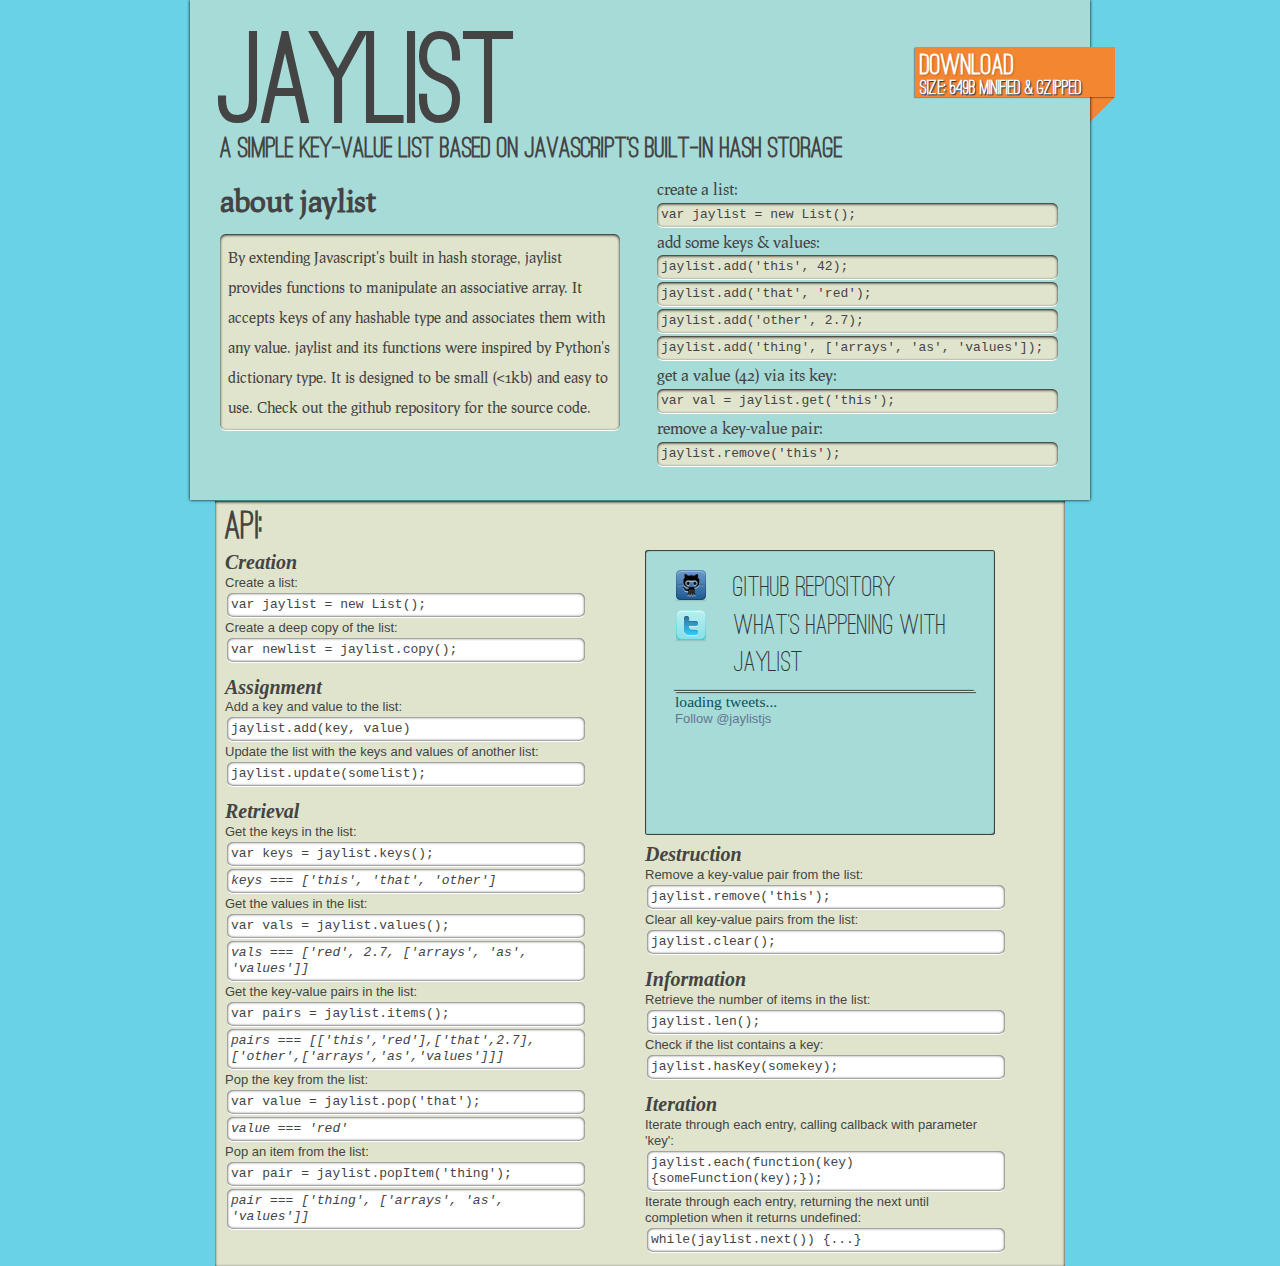
==== index.html @ a801122f "added next() usage" ====
<!doctype html>
<head>
	<meta charset="UTF-8">
	<meta http-equiv="X-UA-Compatible" content="IE=edge,chrome=1">
	
	<title>jaylist -- a small &amp; simple javascript list</title>
	<meta name="description" content="jaylist is a small --less than 1kb-- wrapper for javascript's built-in hash storage. It provides most of the functionality of Python's dictionary.">
	<meta name="author" content="Ben Brooks Scholz">
	
	<meta name="viewport" content="width=device-width, initial-scale=1.0">
	
	<link rel="shortcut icon" href="/favicon.ico">
	<link rel="stylesheet" href="css/style.css">
    <script src="src/lib/jquery.js" type="text/javascript"></script>
    <script src="src/lib/jquery.tweet.js" type="text/javascript"></script>
    <script type='text/javascript'>
    $(document).ready(function(){
        $(".tweet").tweet({
            username: "jaylistjs",
            join_text: "auto",
            avatar_size: 32,
            count: 1,
            auto_join_text_default: "--", 
            auto_join_text_ed: "--",
            auto_join_text_ing: "--",
            auto_join_text_reply: "--",
            auto_join_text_url: "--",
            loading_text: "loading tweets..."
        });
    });
    </script>
        <script type="text/javascript">

  var _gaq = _gaq || [];
  _gaq.push(['_setAccount', 'UA-22784247-2']);
  _gaq.push(['_trackPageview']);

  (function() {
    var ga = document.createElement('script'); ga.type = 'text/javascript'; ga.async = true;
    ga.src = ('https:' == document.location.protocol ? 'https://ssl' : 'http://www') + '.google-analytics.com/ga.js';
    var s = document.getElementsByTagName('script')[0]; s.parentNode.insertBefore(ga, s);
  })();

    </script>
    <script type="text/javascript" src="http://apis.google.com/js/plusone.js"></script>
</head>
<body>
	<div id="container">
		<header>
		    <h1>JAYLIST</h1>
		    <h2>A SIMPLE KEY-VALUE LIST BASED ON JAVASCRIPT's BUILT-IN HASH STORAGE</h2>
		    <a href="http://github.com/benbscholz/jaylist/archives/master/"><div class="rectangle"><h2>DOWNLOAD</h2><h3>SIZE: 549B MINIFIED &amp; GZIPPED</h3></div></a>
            <div class="triangle-r"></div>
		</header>

		<div id="main" role="main">
            <div id="about">
                <h3>about jaylist</h3>
                <section>
                    <p>By extending Javascript's built in hash storage, jaylist provides functions to manipulate an associative array. It accepts keys of any hashable type and associates them with any value. jaylist and its functions were inspired by Python's dictionary type. It is designed to be small (<1kb) and easy to use. Check out the github repository for the source code.</p>
                </section>
            </div>
            <div id="getstarted">
                <section>
                    <p>create a list:</p>
                    <code>var jaylist = new List();</code>
                    <p>add some keys & values:</p>
                    <code>jaylist.add('this', 42);</code>
                    <code>jaylist.add('that', 'red');</code>
                    <code>jaylist.add('other', 2.7);</code>
                    <code>jaylist.add('thing', ['arrays', 'as', 'values']);</code>
                    <p>get a value (42) via its key:</p>
                    <code>var val = jaylist.get('this');</code>
                    <p>remove a key-value pair:</p>
                    <code>jaylist.remove('this');</code>
                </section>
            </div>
		</div>
		<div id="api">
            <header>
                <h2>api:</h2>
            </header>
            <section id="social">
                <div id="repo">            
                    <a href="http://github.com/benbscholz/jaylist">
                        <img width="32" height="32" src="img/github.png"/>
                        <span>github repository</span>
                    </a>
                </div>
                <div id="twitter">            
                    <a href="http://twitter.com/jaylistjs">
                        <img width="32" height="32" src="img/twitter.png"/>
                        <span id="twittertt">what's happening with jaylist</span>
                    </a>
                    <div class="tweet"></div>
                    <script src="http://platform.twitter.com/widgets.js" type="text/javascript"></script>
                    <a href="http://twitter.com/jaylistjs" class="twitter-follow-button" data-button="grey" data-text-color="#FFFFFF" data-link-color="#00AEFF" data-show-count="false">Follow @jaylistjs</a>
                </div>
            </section>
            <section id="creation">
                <h3>Creation</h3>
                <p>Create a list:</p>
                <code>var jaylist = new List();</code>
                <p>Create a deep copy of the list:</p> 
                <code>var newlist = jaylist.copy();</code>
            </section>
            <section id="assignment">
                <h3>Assignment</h3>
                <p>Add a key and value to the list:</p>
                <code>jaylist.add(key, value)</code>
                <p>Update the list with the keys and values of another list:</p> 
                <code>jaylist.update(somelist);</code> 
            </section>
            <section id="retrieval">
                <h3>Retrieval</h3>
                <p>Get the keys in the list:</p> 
                <code>var keys = jaylist.keys();</code> 
                <code class="return">keys === ['this', 'that', 'other']</code> 
                <p>Get the values in the list:</p> 
                <code>var vals = jaylist.values();</code> 
                <code class="return">vals === ['red', 2.7, ['arrays', 'as', 'values']]</code>
                <p>Get the key-value pairs in the list:</p>
                <code>var pairs = jaylist.items();</code>
                <code class="return">pairs === [['this','red'],['that',2.7],['other',['arrays','as','values']]]</code>
                <p>Pop the key from the list:</p> 
                <code>var value = jaylist.pop('that');</code> 
                <code class="return">value === 'red'</code> 
                <p>Pop an item from the list:</p> 
                <code>var pair = jaylist.popItem('thing');</code> 
                <code class="return">pair === ['thing', ['arrays', 'as', 'values']]</code>
            </section>
            <g:plusone size="medium"></g:plusone>
            <section id="destruction">
                <h3>Destruction</h3>
                <p>Remove a key-value pair from the list:</p>
                <code>jaylist.remove('this');</code>
                <p>Clear all key-value pairs from the list:</p>
                <code>jaylist.clear();</code>
            </section>
            <section id="information">
                <h3>Information</h3>
                <p>Retrieve the number of items in the list:</p>
                <code>jaylist.len();</code>
                <p>Check if the list contains a key:</p>
                <code>jaylist.hasKey(somekey);</code>     
            </section>
            <section id="iteration">
                <h3>Iteration</h3>
                <p>Iterate through each entry, calling callback with parameter 'key':</p>
                <code>jaylist.each(function(key){someFunction(key);});</code>
                <p>Iterate through each entry, returning the next until completion when it returns undefined:</p>
                <code>while(jaylist.next()) {...}</code>
            </section>
        </div>
	</div>

	<script src="js/script.js"></script>
	<script>
		var _gaq=[['_setAccount','UA-22784247-2'],['_trackPageview']];
		(function(d,t){var g=d.createElement(t),s=d.getElementsByTagName(t)[0];g.async=1;
		g.src=('https:'==location.protocol?'//ssl':'//www')+'.google-analytics.com/ga.js';
		s.parentNode.insertBefore(g,s)}(document,'script'));
	</script>
</body>
</html>
---- css/style.css ----
/* ==== Scroll down to find where to put your styles :) ==== */

/*  HTML5 ✰ Boilerplate  */

html, body, div, span, object, iframe,
h1, h2, h3, h4, h5, h6, p, blockquote, pre,
abbr, address, cite, code, del, dfn, em, img, ins, kbd, q, samp,
small, strong, sub, sup, var, b, i, dl, dt, dd, ol, ul, li,
fieldset, form, label, legend,
table, caption, tbody, tfoot, thead, tr, th, td,
article, aside, canvas, details, figcaption, figure,
footer, header, hgroup, menu, nav, section, summary,
time, mark, audio, video {
  margin: 0;
  padding: 0;
  border: 0;
  font-size: 100%;
  font: inherit;
  vertical-align: baseline;
}

article, aside, details, figcaption, figure,
footer, header, hgroup, menu, nav, section {
  display: block;
}

blockquote, q { quotes: none; }
blockquote:before, blockquote:after,
q:before, q:after { content: ''; content: none; }
ins { background-color: #ff9; color: #000; text-decoration: none; }
mark { background-color: #ff9; color: #000; font-style: italic; font-weight: bold; }
del { text-decoration: line-through; }
abbr[title], dfn[title] { border-bottom: 1px dotted; cursor: help; }
table { border-collapse: collapse; border-spacing: 0; }
hr { display: block; height: 1px; border: 0; border-top: 1px solid #ccc; margin: 1em 0; padding: 0; }
input, select { vertical-align: middle; }

body { font:13px/1.231 sans-serif; *font-size:small; } 
select, input, textarea, button { font:99% sans-serif; }
pre, code, kbd, samp { font-family: monospace, sans-serif; }

html { overflow-y: scroll; }
a:hover, a:active { outline: none; }
ul, ol { margin-left: 2em; }
ol { list-style-type: decimal; }
nav ul, nav li { margin: 0; list-style:none; list-style-image: none; }
small { font-size: 85%; }
strong, th { font-weight: bold; }
td { vertical-align: top; }

sub, sup { font-size: 75%; line-height: 0; position: relative; }
sup { top: -0.5em; }
sub { bottom: -0.25em; }

pre { white-space: pre; white-space: pre-wrap; word-wrap: break-word; padding: 15px; }
textarea { overflow: auto; }
.ie6 legend, .ie7 legend { margin-left: -7px; } 
input[type="radio"] { vertical-align: text-bottom; }
input[type="checkbox"] { vertical-align: bottom; }
.ie7 input[type="checkbox"] { vertical-align: baseline; }
.ie6 input { vertical-align: text-bottom; }
label, input[type="button"], input[type="submit"], input[type="image"], button { cursor: pointer; }
button, input, select, textarea { margin: 0; }
input:valid, textarea:valid   {  }
input:invalid, textarea:invalid { border-radius: 1px; -moz-box-shadow: 0px 0px 5px red; -webkit-box-shadow: 0px 0px 5px red; box-shadow: 0px 0px 5px red; }
.no-boxshadow input:invalid, .no-boxshadow textarea:invalid { background-color: #f0dddd; }

::-moz-selection{ background: #fff; color:#000; text-shadow: none; }
::selection { background:#fff; color:#000; text-shadow: none; }
a:link { -webkit-tap-highlight-color: #000; }

button {  width: auto; overflow: visible; }
.ie7 img { -ms-interpolation-mode: bicubic; }

body, select, input, textarea {  color: #444; }
h1, h2, h3, h4, h5, h6 { font-weight: bold; }
a, a:active, a:visited { color: #607890; }
a:hover { color: #036; }

/*
    // ========================================== \\
   ||                                              ||
   ||               Your styles !                  ||
   ||                                              ||
    \\ ========================================== //
*/

@font-face {
    font-family: Ostrich;
    src: url('ostrich-regular.ttf');
}

@font-face {
    font-family: Prociono;
    src: url('Prociono.otf');
}

body {
    background-color: #69d2e7;
}

#container {
    width: 900px;
    height: 500px;
    margin: auto;
    background-color: #a7dbd8;
    z-index: 90;
    -moz-box-shadow: 0 0px 3px #000; 
    -webkit-box-shadow: 0 0px 3px #000; 
    box-shadow: 0 0px 3px #000; 
}

header h1 {
    margin-left: 30px;
    font-family: Ostrich, Arial, sans-serif;
    font-size: 130px;
}

header h2 {
    margin-top: -30px;
    margin-left: 30px;
    font-family: Ostrich, Arial, sans-serif;
    font-size: 30px;
}

header h3 {
    margin-top: -8px;
    margin-left: 5px;
    font-family: Ostrich, Arial, sans-serif;
    font-size: 20px;
    color: #fff; 
    text-shadow: 1px 1px 1px #036;
}

.rectangle {
	background: #f38630;
	height: 50px;
	width: 200px;
	position: relative;
	left: 725px;
	top: -120px;
	float: left;
	-moz-box-shadow: -1px 1px 1px rgba(0,0,0,0.3);
    -khtml-box-shadow: -1px 1px 1px rgba(0,0,0,0.3);
    -webkit-box-shadow: -1px 1px 1px rgba(0,0,0,0.3);
	z-index: 100; 
}

header a {
    text-decoration: none;
}

.rectangle h2:hover {
    color: #000;
}

.rectangle h2 {
	padding-top: 30px;
	margin-left: 5px;
	text-shadow: 1px 1px 2px rgba(0,0,0,0.2);
	text-align: left;
	font-size: 30px;
	color: #fff;
}

.triangle-r {
	border-color: transparent transparent transparent #f38630;
	border-style:solid;
	border-width:25px;
	height:0px;
	width:0px;
	position: relative;
	left: 900px;
	top: -95px;
	z-index: -1; 
}

#main {
    font-family: Prociono, Times New Roman, sans-serif;
}

#about {
    width: 400px;
    height: 250px;
    float: left;
    margin-top: -35px;
    margin-left: 30px;
}

#about h3 {
    margin-bottom: 15px;
    font-size: 30px;
}

#getstarted {
    width: 405px;
    height: 250px;
    float: right;
    margin-top: -40px;
    margin-right: 30px;
}

#getstarted p {
    font-size: 16px;
    padding: 2px;
}

code {
    display: block;
    padding: 4px;
    margin: 2px;
    background-color: #e0e4cc;
    border-bottom: solid 1px #fff;
    -moz-border-radius: 6px; 
    -webkit-border-radius: 6px; 
    border-radius: 6px;    
    -moz-background-clip: padding; 
    -webkit-background-clip: padding-box; 
    background-clip: padding-box; 
    -moz-box-shadow: inset 0px 1px 3px #000; 
    -webkit-box-shadow: inset 0px 1px 3px #000; 
    box-shadow: inset 0px 1px 3px #000; 
}

#about section {
    background-color: #e0e4cc;
    padding: 8px;
    font-size: 15px;
    line-height: 2em;
    border-bottom: solid 1px #fff;
    -moz-border-radius: 6px; 
    -webkit-border-radius: 6px; 
    border-radius: 6px;    
    -moz-background-clip: padding; 
    -webkit-background-clip: padding-box; 
    background-clip: padding-box; 
    -moz-box-shadow: inset 0px 1px 3px #000; 
    -webkit-box-shadow: inset 0px 1px 3px #000; 
    box-shadow: inset 0px 1px 3px #000; 
}

#api {
    width: 850px;
    height: 765px;
    margin-top: 284px;
    margin-right: auto;
    margin-left: auto;
    background-color: #e0e4cc;
    -moz-background-clip: padding; 
    -webkit-background-clip: padding-box; 
    background-clip: padding-box; 
    -moz-box-shadow: inset 0px 1px 3px #000; 
    -webkit-box-shadow: inset 0px 1px 3px #000; 
    box-shadow: inset 0px 1px 3px #000; 
}

#api h2 {
    margin: 10px 0 0 10px;
    font-size: 40px;
    font-family: Ostrich, sans-serif;
}

#api h3 {
    font-size: 20px;
    font-family: Times New Roman, serif;
    font-style: italic;
}

#api code {
    width: 350px;
    background-color: #fff;
	-moz-box-shadow: inset 0px 0px 3px #000; 
    -webkit-box-shadow: inset 0px 0px 3px #000; 
    box-shadow: inset 0px 0px 3px #000;
}

#api section {
    width: 350px;
    margin-left: 10px;
    padding-bottom: 10px;
}

.return {
    font-style: italic;
}

#destruction, #information, #iteration {
    float: right;
    margin-right: 70px;
}

#destruction {
    margin-top: -400px;
}

#information {
    margin-top: -275px;
}

#iteration {
    margin-top: -150px;
}

#social {
    width: 360px;
    height: 275px;
    float: right;
    margin-right: 70px;
    background-color: #A7DBD8;
    -moz-background-clip: padding; 
    -webkit-background-clip: padding-box; 
    background-clip: padding-box; 
    -moz-box-shadow: inset 1px 1px 1px #333, inset -1px -1px 1px #333; 
    -webkit-box-shadow: inset 1px 1px 1px #333, inset -1px -1px 1px #333;  
    box-shadow: inset 1px 1px 1px #333, inset -1px -1px 1px #333; 
    -moz-border-radius: 3px; 
    -webkit-border-radius: 3px; 
    border-radius: 3px;    
    -moz-background-clip: padding; 
    -webkit-background-clip: padding-box; 
    background-clip: padding-box; 
}



#repo {
    width:350px;
    height: 40px;
    margin-top: 20px;
    margin-left: 30px;
}

#repo a {
    text-decoration: none;
}

#repo img {
    float: left;
}

#repo span {
    margin-top: -1px;
    margin-right: 130px;
    float: right;
    color: #333;
    font-size: 30px;
    font-family: Ostrich, sans-serif, Arial;
}

#twitter {
    width: 310px;
    height: 40px;
    margin-left: 30px;
}

#twitter a {
    text-decoration: none;
}

#twitter img {
    float: left;
}

#twittertt {
    margin-top: -35px;
    margin-left: 59px;
    float: right;
    color: #333;
    font-size: 30px;
    font-family: Ostrich, sans-serif, Arial;
}

.tweet {
    display: inline-block;
    width: 300px;
    margin-top: 10px;
}

#___plusone_0 {
    margin-left: 10px;
}

.tweet, .query {
  font-family: Georgia, serif;
  font-size: 120%;
  color: #085258; 
}

.tweet .tweet_list, .query .tweet_list {
    -webkit-border-radius: .5em;
    list-style-type: none;
    margin: 0;
    padding: 0;
    overflow-y: hidden;
    background-color: #e0e4cc; 
    border-bottom: solid 1px #e0e4cb;   
    -moz-box-shadow: 1px 1px 1px #333, -1px -1px 1px #333; 
    -webkit-box-shadow: 1px 1px 1px #333, -1px -1px 1px #333; 
    box-shadow: 1px 1px 1px #333, -1px -1px 1px #333;  
    -moz-border-radius: 3px; 
    -webkit-border-radius: 3px; 
    border-radius: 3px; 
    -moz-background-clip: padding; 
    -webkit-background-clip: padding-box; 
    background-clip: padding-box; 
}

.tweet .tweet_list .awesome, 
.tweet .tweet_list .epic, 
.query .tweet_list .awesome, 
.query .tweet_list .epic {
    text-transform: uppercase; }
    .tweet .tweet_list li, .query .tweet_list li {
    overflow-y: auto;
    overflow-x: hidden;
    padding: .5em; 
}

.tweet .tweet_list li a, 
.query .tweet_list li a {
    color: #0C717A; 
}
    
.tweet .tweet_list .tweet_even, 
.query .tweet_list .tweet_even {
    background-color: #e0e4cc; 
}

.tweet .tweet_list .tweet_avatar, 
.query .tweet_list .tweet_avatar {
    padding-right: .5em;
    float: left; 
}

.tweet .tweet_list .tweet_avatar img, 
.query .tweet_list .tweet_avatar img {
    vertical-align: middle; 
}
 


.ir { display: block; text-indent: -999em; overflow: hidden; background-repeat: no-repeat; text-align: left; direction: ltr; }
.hidden { display: none; visibility: hidden; }
.visuallyhidden { border: 0; clip: rect(0 0 0 0); height: 1px; margin: -1px; overflow: hidden; padding: 0; position: absolute; width: 1px; }
.visuallyhidden.focusable:active,
.visuallyhidden.focusable:focus { clip: auto; height: auto; margin: 0; overflow: visible; position: static; width: auto; }
.invisible { visibility: hidden; }
.clearfix:before, .clearfix:after { content: "\0020"; display: block; height: 0; overflow: hidden; }
.clearfix:after { clear: both; }
.clearfix { zoom: 1; }


@media all and (orientation:portrait) {

}

@media all and (orientation:landscape) {

}

@media screen and (max-device-width: 480px) {

  /* html { -webkit-text-size-adjust:none; -ms-text-size-adjust:none; } */
}


@media print {
  * { background: transparent !important; color: black !important; text-shadow: none !important; filter:none !important;
  -ms-filter: none !important; } 
  a, a:visited { color: #444 !important; text-decoration: underline; }
  a[href]:after { content: " (" attr(href) ")"; }
  abbr[title]:after { content: " (" attr(title) ")"; }
  .ir a:after, a[href^="javascript:"]:after, a[href^="#"]:after { content: ""; }  
  pre, blockquote { border: 1px solid #999; page-break-inside: avoid; }
  thead { display: table-header-group; }
  tr, img { page-break-inside: avoid; }
  @page { margin: 0.5cm; }
  p, h2, h3 { orphans: 3; widows: 3; }
  h2, h3{ page-break-after: avoid; }
}
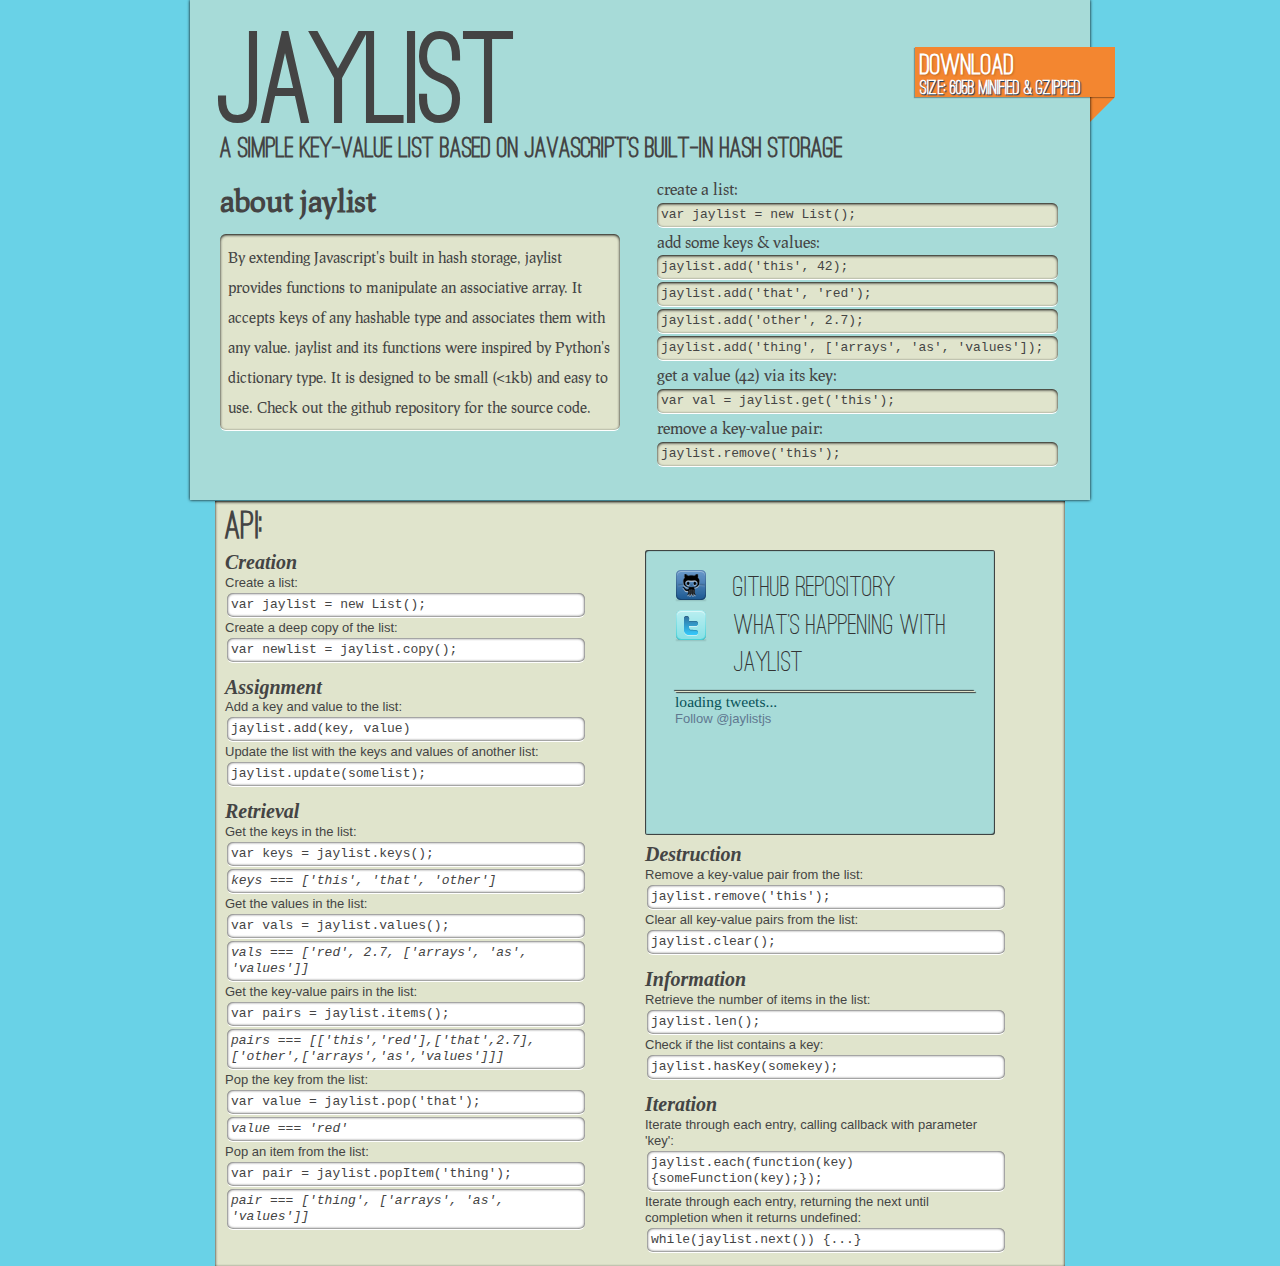
==== commit b5fe2e09: "updated size" ====
--- a/index.html
+++ b/index.html
@@ -49,7 +49,7 @@
 		<header>
 		    <h1>JAYLIST</h1>
 		    <h2>A SIMPLE KEY-VALUE LIST BASED ON JAVASCRIPT's BUILT-IN HASH STORAGE</h2>
-		    <a href="http://github.com/benbscholz/jaylist/archives/master/"><div class="rectangle"><h2>DOWNLOAD</h2><h3>SIZE: 549B MINIFIED &amp; GZIPPED</h3></div></a>
+		    <a href="http://github.com/benbscholz/jaylist/archives/master/"><div class="rectangle"><h2>DOWNLOAD</h2><h3>SIZE: 605B MINIFIED &amp; GZIPPED</h3></div></a>
             <div class="triangle-r"></div>
 		</header>
 
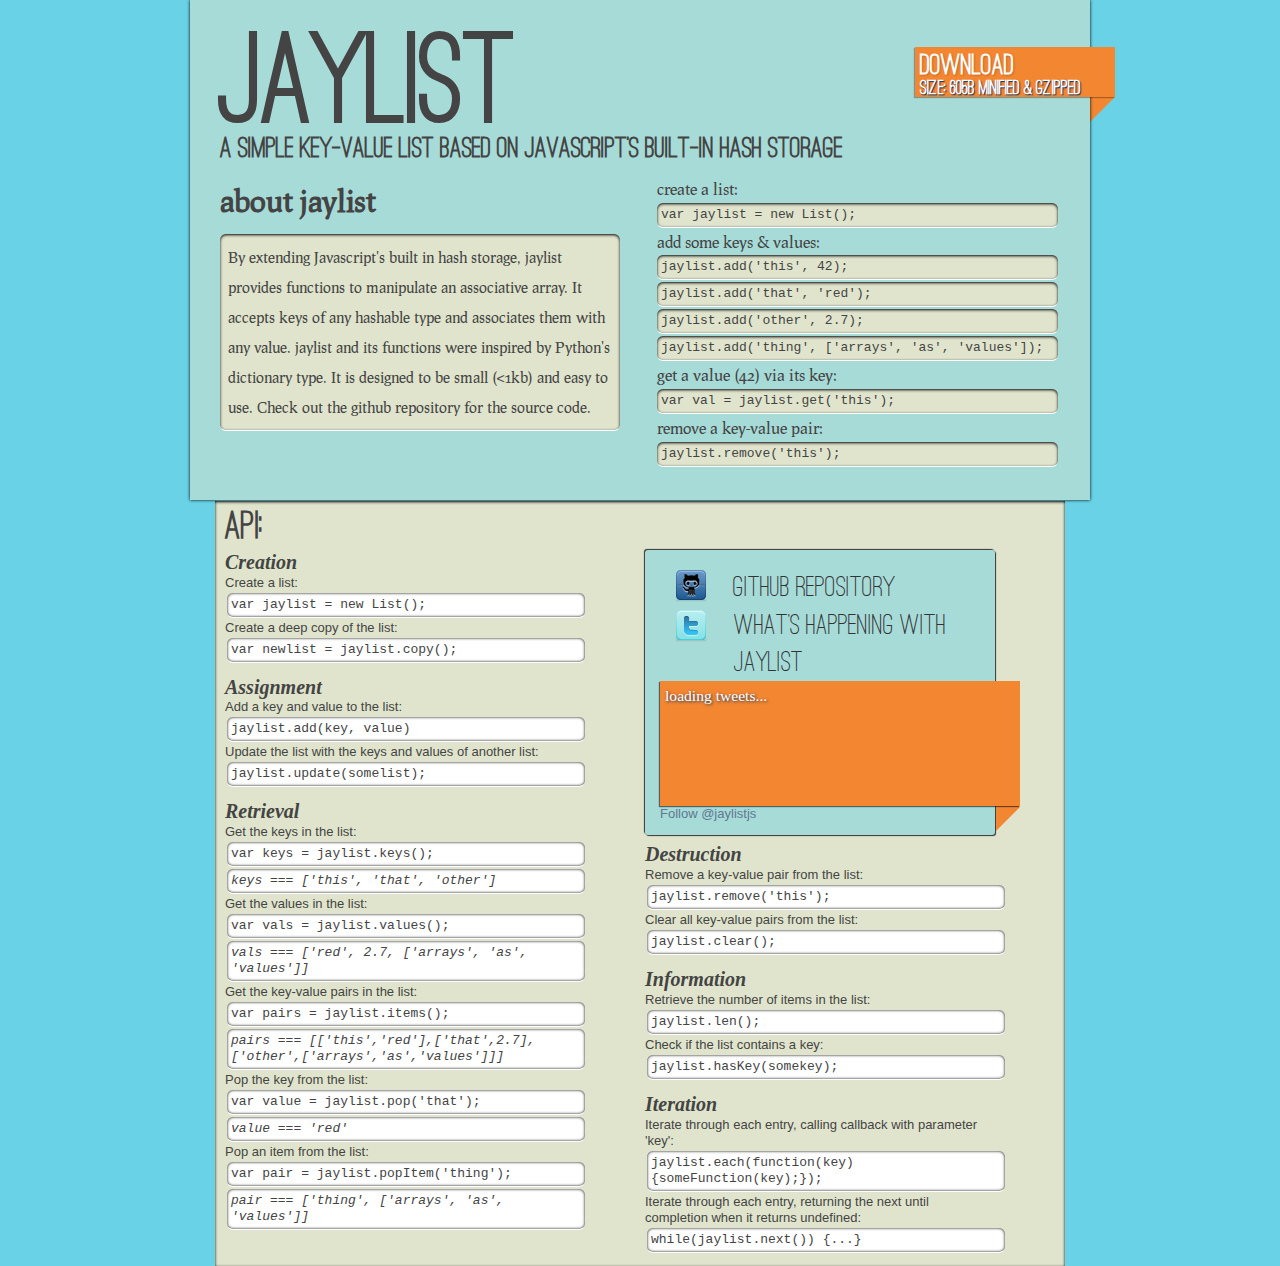
==== commit 32108475: "twitter feed now styled like download bar" ====
--- a/index.html
+++ b/index.html
@@ -92,9 +92,10 @@
                         <img width="32" height="32" src="img/twitter.png"/>
                         <span id="twittertt">what's happening with jaylist</span>
                     </a>
-                    <div class="tweet"></div>
+                    <div id="tweetrect"><div class="tweet"></div></div>
+                    <div id="tweettri"></div>
                     <script src="http://platform.twitter.com/widgets.js" type="text/javascript"></script>
-                    <a href="http://twitter.com/jaylistjs" class="twitter-follow-button" data-button="grey" data-text-color="#FFFFFF" data-link-color="#00AEFF" data-show-count="false">Follow @jaylistjs</a>
+                    <a href="http://twitter.com/jaylistjs" class="twitter-follow-button" data-show-count="false">Follow @jaylistjs</a>
                 </div>
             </section>
             <section id="creation">
--- a/css/style.css
+++ b/css/style.css
@@ -311,9 +311,9 @@
     -moz-background-clip: padding; 
     -webkit-background-clip: padding-box; 
     background-clip: padding-box; 
-    -moz-box-shadow: inset 1px 1px 1px #333, inset -1px -1px 1px #333; 
-    -webkit-box-shadow: inset 1px 1px 1px #333, inset -1px -1px 1px #333;  
-    box-shadow: inset 1px 1px 1px #333, inset -1px -1px 1px #333; 
+    -moz-box-shadow: 1px 1px 1px #333, -1px -1px 1px #333; 
+    -webkit-box-shadow: 1px 1px 1px #333, -1px -1px 1px #333;  
+    box-shadow: 1px 1px 1px #333, -1px -1px 1px #333; 
     -moz-border-radius: 3px; 
     -webkit-border-radius: 3px; 
     border-radius: 3px;    
@@ -371,10 +371,38 @@
     font-family: Ostrich, sans-serif, Arial;
 }
 
+#tweetrect {
+    background: #f38630;
+	height: 125px;
+	width: 360px;
+	position: relative;
+	left: -15px;
+	top: 0px;
+	float: left;
+	-moz-box-shadow: -1px 1px 1px rgba(0,0,0,0.55);
+    -khtml-box-shadow: -1px 1px 1px rgba(0,0,0,0.55);
+    -webkit-box-shadow: -1px 1px 1px rgba(0,0,0,0.55);
+	z-index: 100;
+}
+
+#tweettri {
+    border-color: transparent transparent transparent #f38630;
+	border-style:solid;
+	border-width:24px;
+	height:0px;
+	width:0px;
+	position: relative;
+	left: 321px;
+	top: 173px;
+	z-index: 1;
+}
+
 .tweet {
     display: inline-block;
     width: 300px;
-    margin-top: 10px;
+    height: 500px;
+    margin-top: 5px;
+    margin-left: 5px;
 }
 
 #___plusone_0 {
@@ -384,7 +412,8 @@
 .tweet, .query {
   font-family: Georgia, serif;
   font-size: 120%;
-  color: #085258; 
+  color: #fff; 
+  text-shadow: 1px 1px 3px #036;
 }
 
 .tweet .tweet_list, .query .tweet_list {
@@ -393,11 +422,7 @@
     margin: 0;
     padding: 0;
     overflow-y: hidden;
-    background-color: #e0e4cc; 
-    border-bottom: solid 1px #e0e4cb;   
-    -moz-box-shadow: 1px 1px 1px #333, -1px -1px 1px #333; 
-    -webkit-box-shadow: 1px 1px 1px #333, -1px -1px 1px #333; 
-    box-shadow: 1px 1px 1px #333, -1px -1px 1px #333;  
+    background-color: #f38630; 
     -moz-border-radius: 3px; 
     -webkit-border-radius: 3px; 
     border-radius: 3px; 
@@ -420,6 +445,7 @@
 .tweet .tweet_list li a, 
 .query .tweet_list li a {
     color: #0C717A; 
+    text-shadow: 0px 0px 0px #036;
 }
     
 .tweet .tweet_list .tweet_even, 
@@ -436,6 +462,11 @@
 .tweet .tweet_list .tweet_avatar img, 
 .query .tweet_list .tweet_avatar img {
     vertical-align: middle; 
+}
+
+.twitter-follow-button {
+    margin-top: 5px;
+    margin-left: -15px;
 }
  
 
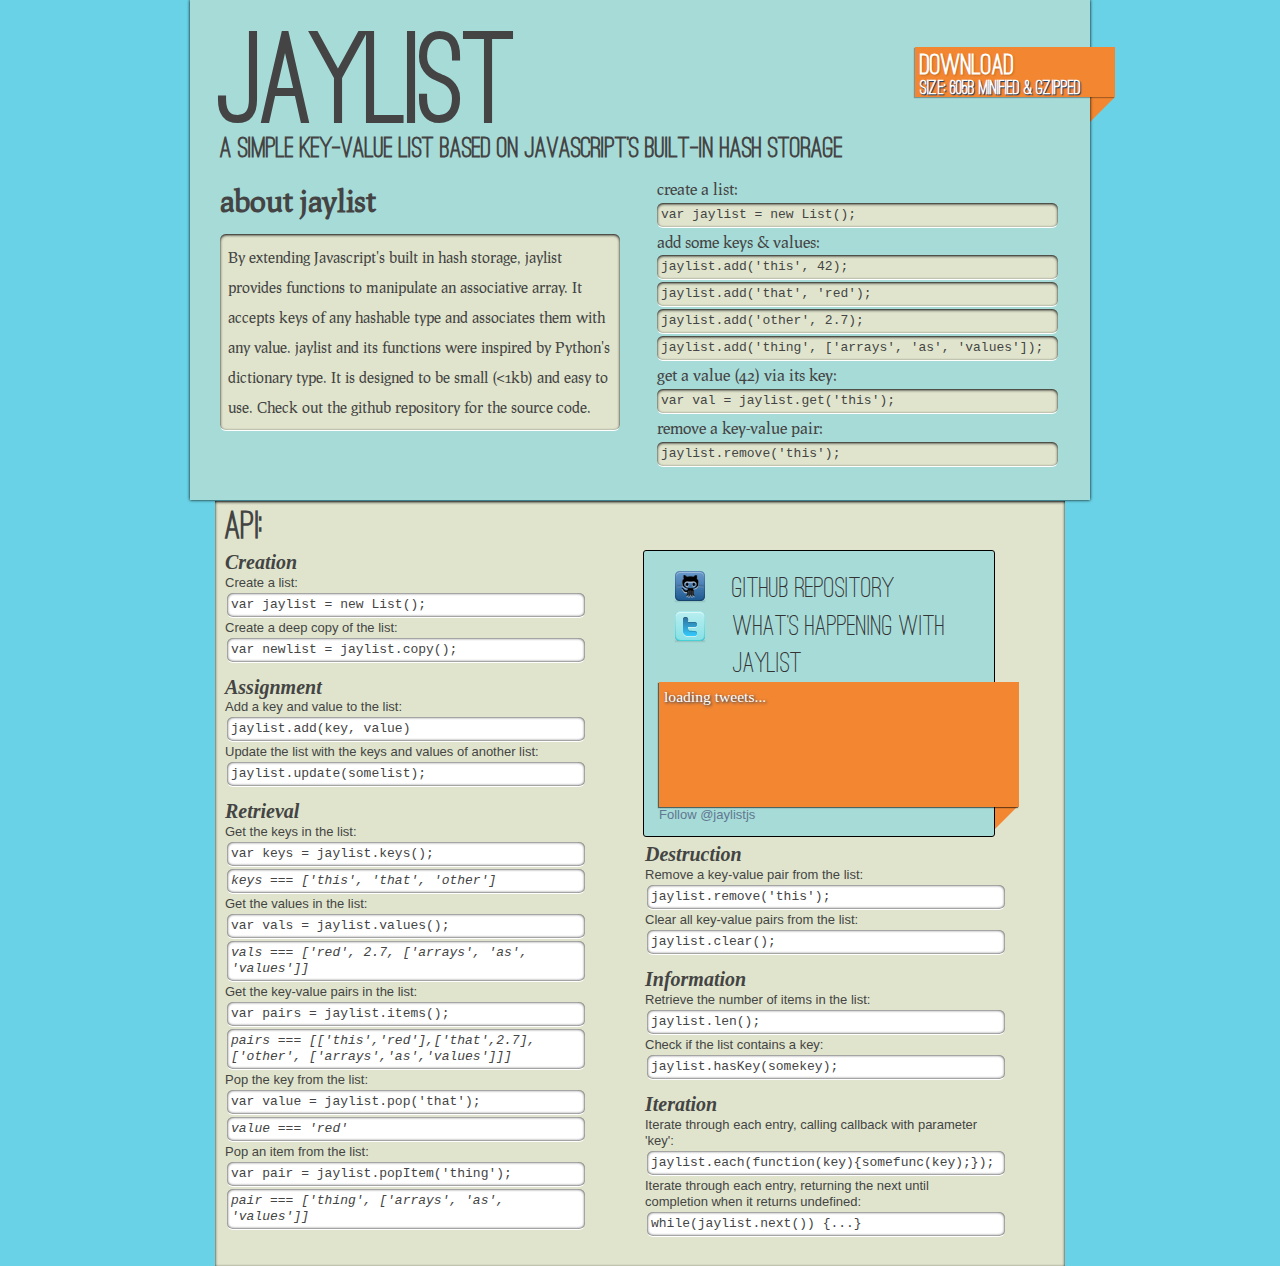
==== commit d3a8791a: "fixed safari text overflow" ====
--- a/index.html
+++ b/index.html
@@ -122,7 +122,7 @@
                 <code class="return">vals === ['red', 2.7, ['arrays', 'as', 'values']]</code>
                 <p>Get the key-value pairs in the list:</p>
                 <code>var pairs = jaylist.items();</code>
-                <code class="return">pairs === [['this','red'],['that',2.7],['other',['arrays','as','values']]]</code>
+                <code class="return">pairs === [['this','red'],['that',2.7],['other', ['arrays','as','values']]]</code>
                 <p>Pop the key from the list:</p> 
                 <code>var value = jaylist.pop('that');</code> 
                 <code class="return">value === 'red'</code> 
@@ -148,7 +148,7 @@
             <section id="iteration">
                 <h3>Iteration</h3>
                 <p>Iterate through each entry, calling callback with parameter 'key':</p>
-                <code>jaylist.each(function(key){someFunction(key);});</code>
+                <code>jaylist.each(function(key){somefunc(key);});</code>
                 <p>Iterate through each entry, returning the next until completion when it returns undefined:</p>
                 <code>while(jaylist.next()) {...}</code>
             </section>
--- a/css/style.css
+++ b/css/style.css
@@ -311,15 +311,13 @@
     -moz-background-clip: padding; 
     -webkit-background-clip: padding-box; 
     background-clip: padding-box; 
-    -moz-box-shadow: 1px 1px 1px #333, -1px -1px 1px #333; 
-    -webkit-box-shadow: 1px 1px 1px #333, -1px -1px 1px #333;  
-    box-shadow: 1px 1px 1px #333, -1px -1px 1px #333; 
     -moz-border-radius: 3px; 
     -webkit-border-radius: 3px; 
     border-radius: 3px;    
     -moz-background-clip: padding; 
     -webkit-background-clip: padding-box; 
     background-clip: padding-box; 
+    border: 1px solid #000;
 }
 
 
@@ -388,12 +386,12 @@
 #tweettri {
     border-color: transparent transparent transparent #f38630;
 	border-style:solid;
-	border-width:24px;
+	border-width:23px;
 	height:0px;
 	width:0px;
 	position: relative;
 	left: 321px;
-	top: 173px;
+	top: 172px;
 	z-index: 1;
 }
 
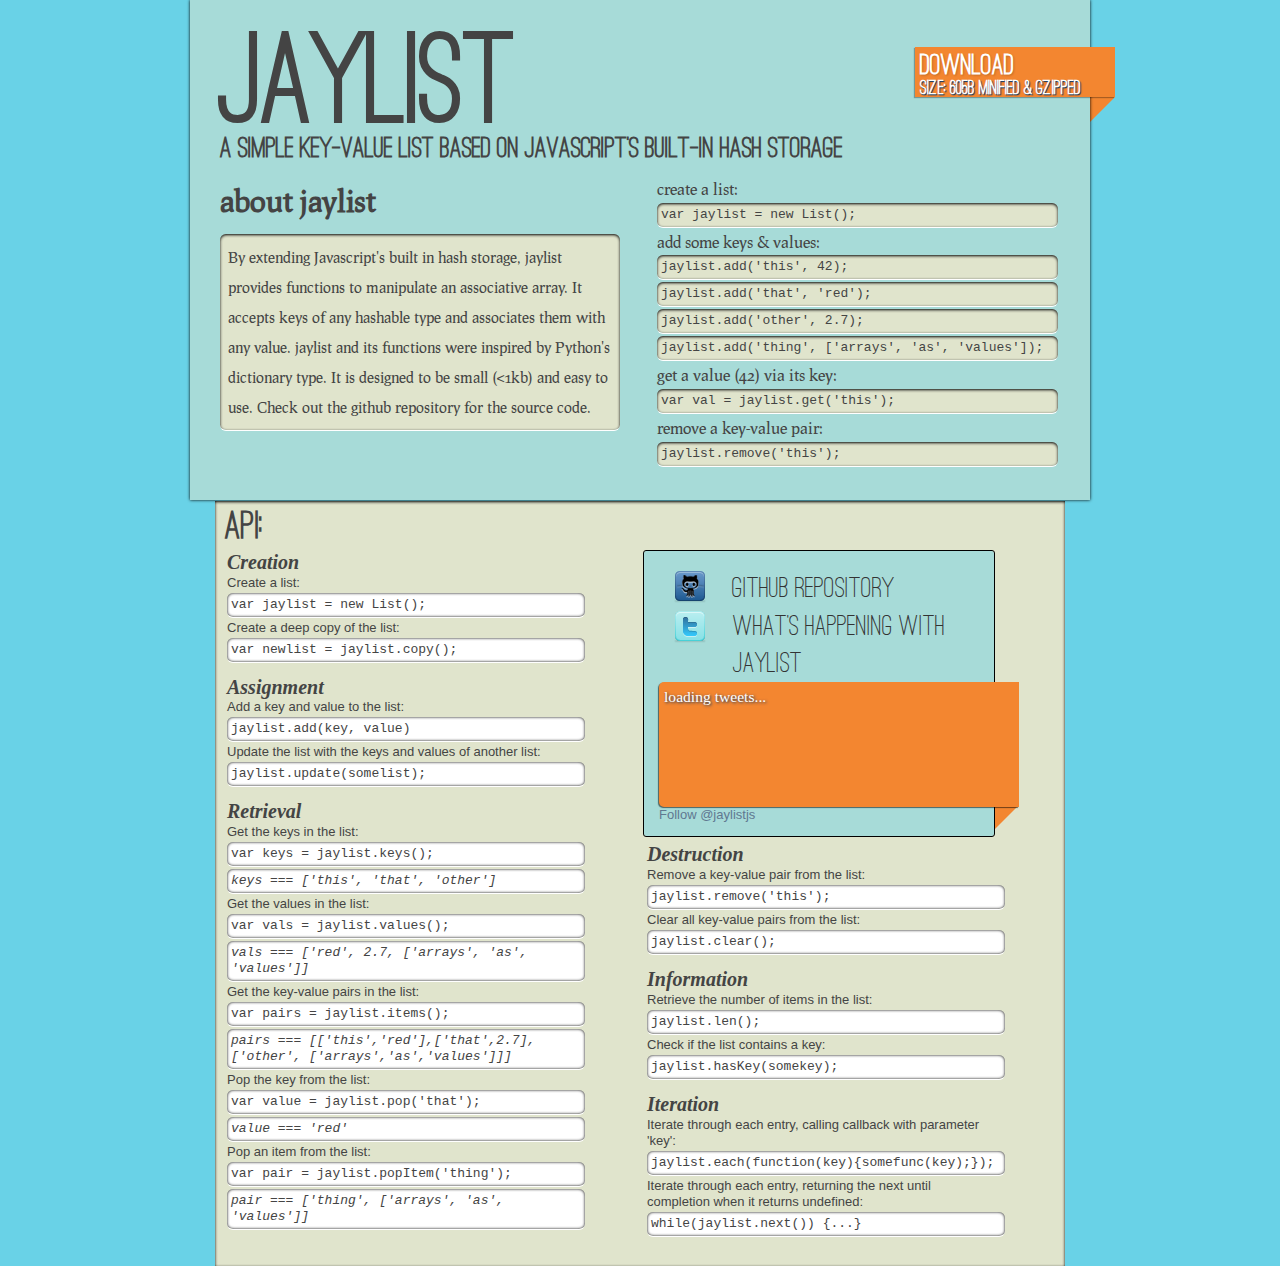
==== commit 5a212293: "removed unused script tag" ====
--- a/index.html
+++ b/index.html
@@ -154,8 +154,6 @@
             </section>
         </div>
 	</div>
-
-	<script src="js/script.js"></script>
 	<script>
 		var _gaq=[['_setAccount','UA-22784247-2'],['_trackPageview']];
 		(function(d,t){var g=d.createElement(t),s=d.getElementsByTagName(t)[0];g.async=1;
--- a/css/style.css
+++ b/css/style.css
@@ -283,6 +283,15 @@
 
 .return {
     font-style: italic;
+}
+
+#destruction h3, #destruction p, 
+#information h3, #information p, 
+#iteration h3, #iteration p,
+#creation h3, #creation p, 
+#assignment h3, #assignment p, 
+#retrieval h3, #retrieval p {
+    margin-left: 2px;
 }
 
 #destruction, #information, #iteration {
@@ -380,6 +389,12 @@
 	-moz-box-shadow: -1px 1px 1px rgba(0,0,0,0.55);
     -khtml-box-shadow: -1px 1px 1px rgba(0,0,0,0.55);
     -webkit-box-shadow: -1px 1px 1px rgba(0,0,0,0.55);
+    border-bottom-left-radius: 5px;
+    border-top-left-radius: 5px;
+    -moz-border-radius-topleft: 5px;
+    -moz-border-radius-bottomleft: 5px;
+    -webkit-border-bottom-left-radius: 5px;
+    -webkit-border-top-left-radius: 5px;
 	z-index: 100;
 }
 
@@ -466,7 +481,6 @@
     margin-top: 5px;
     margin-left: -15px;
 }
- 
 
 
 .ir { display: block; text-indent: -999em; overflow: hidden; background-repeat: no-repeat; text-align: left; direction: ltr; }
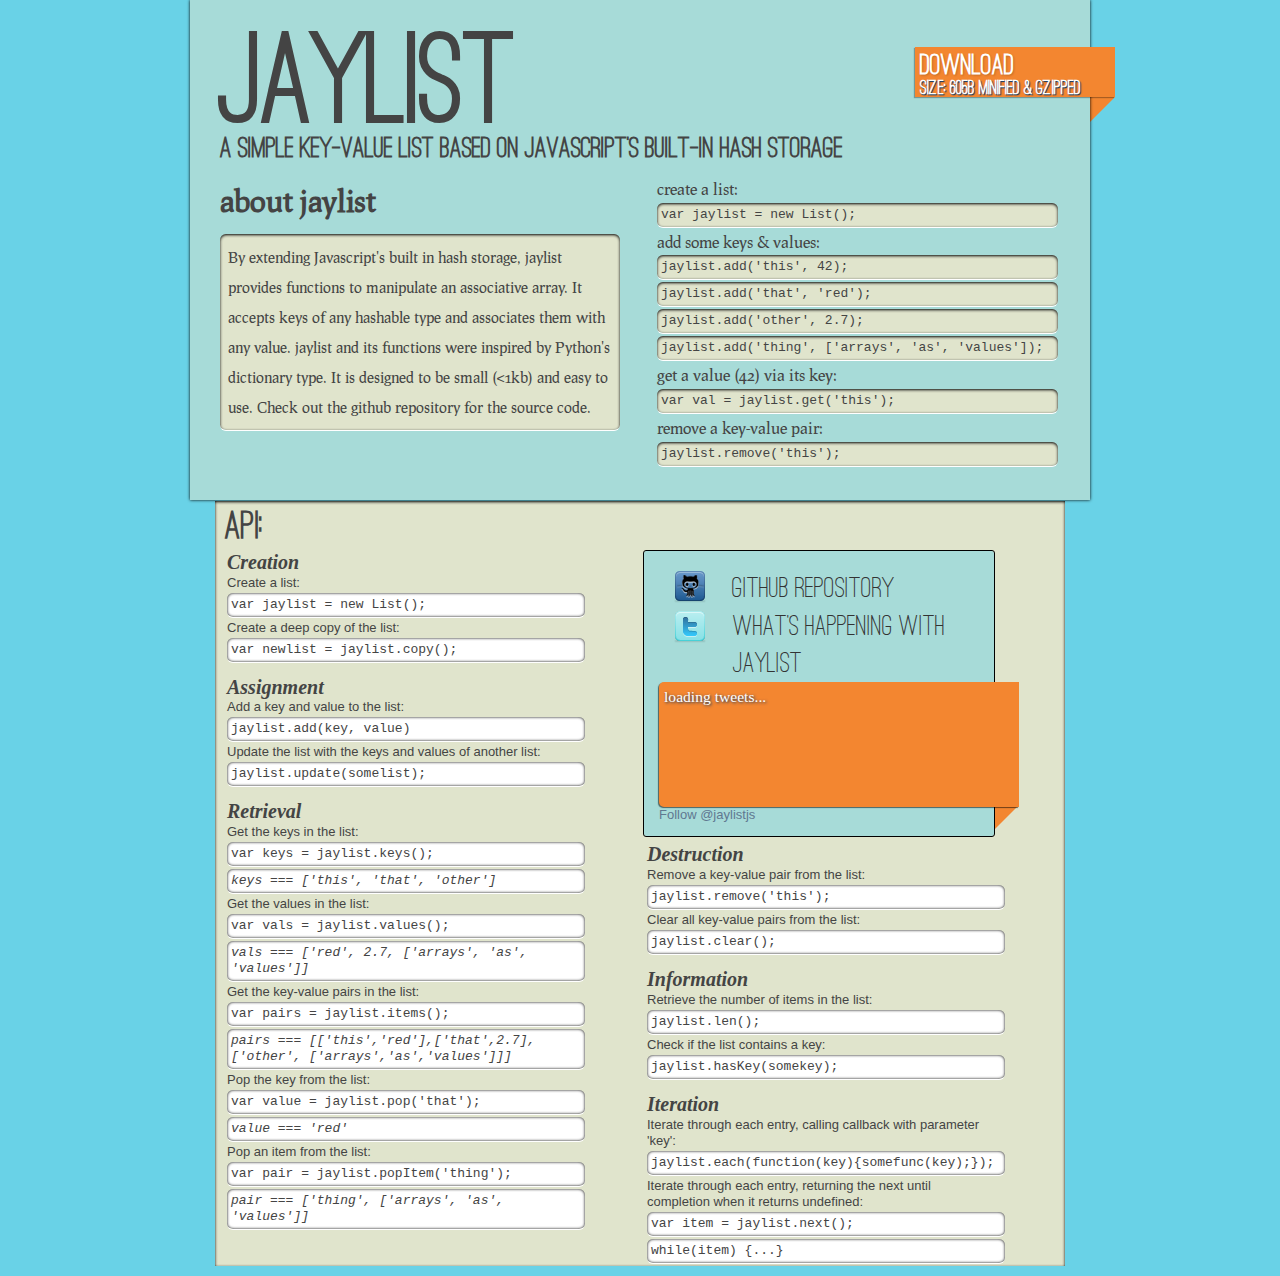
==== commit 2106d0a3: "improved next() usage" ====
--- a/index.html
+++ b/index.html
@@ -150,7 +150,8 @@
                 <p>Iterate through each entry, calling callback with parameter 'key':</p>
                 <code>jaylist.each(function(key){somefunc(key);});</code>
                 <p>Iterate through each entry, returning the next until completion when it returns undefined:</p>
-                <code>while(jaylist.next()) {...}</code>
+                <code>var item = jaylist.next();</code>
+                <code>while(item) {...}</code>
             </section>
         </div>
 	</div>
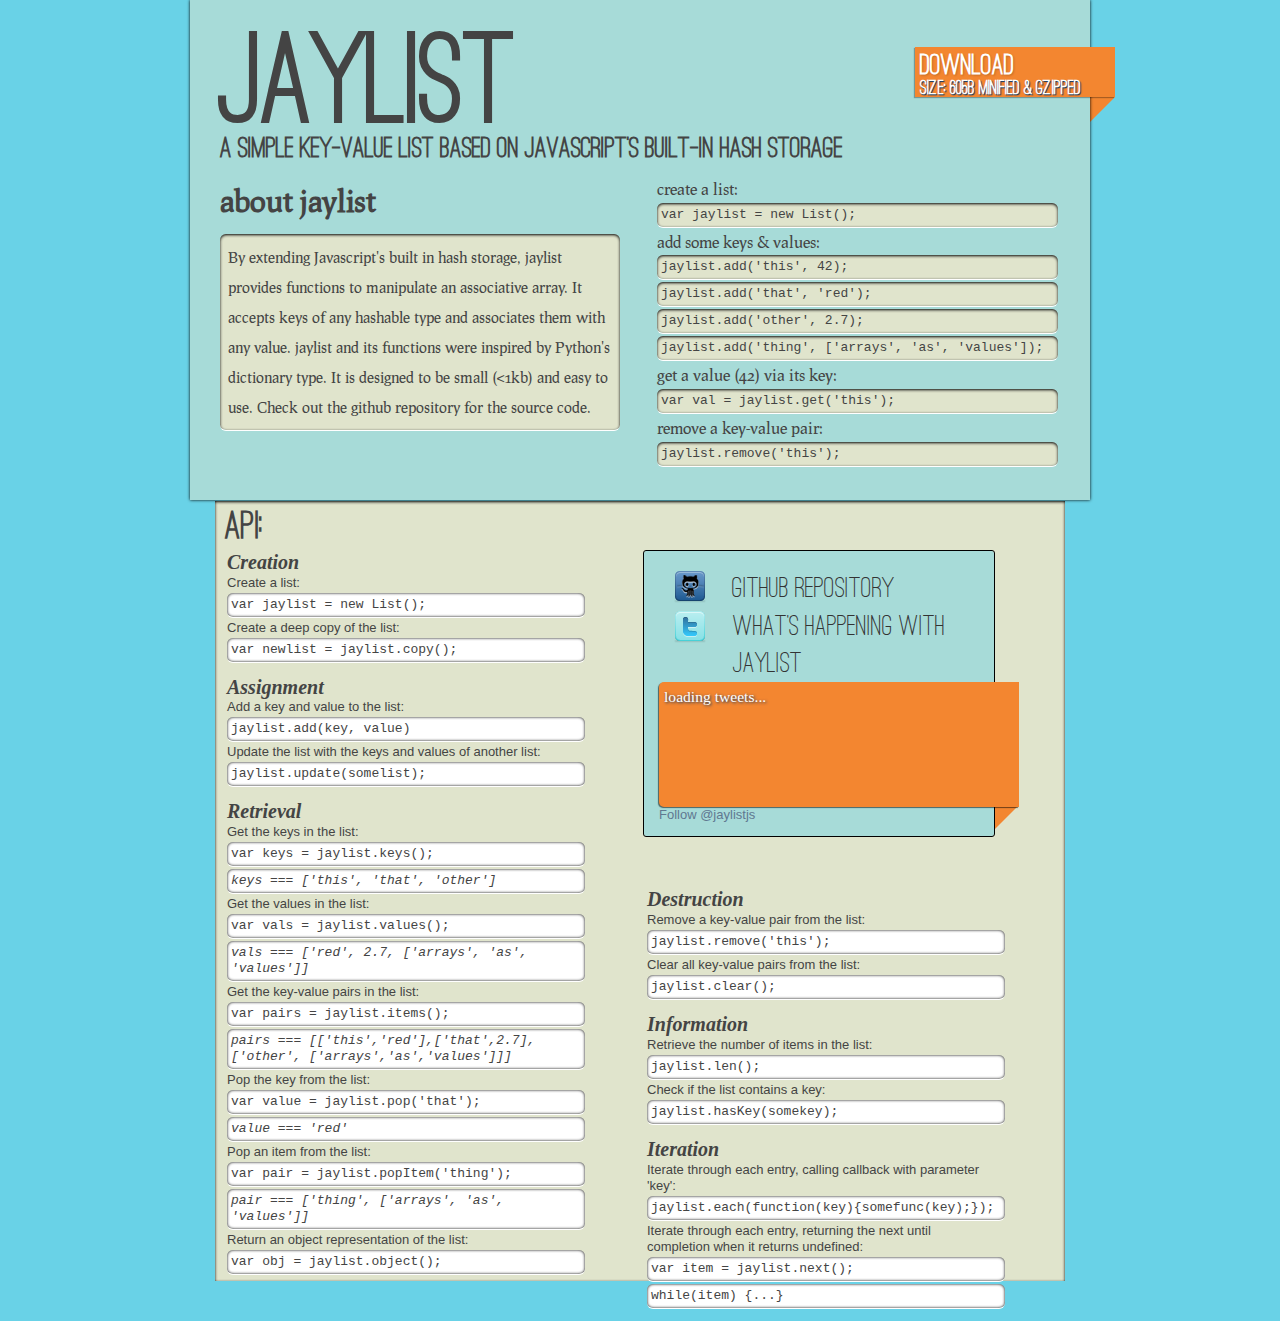
==== commit 8dfbbef7: "added object() usage" ====
--- a/index.html
+++ b/index.html
@@ -129,6 +129,8 @@
                 <p>Pop an item from the list:</p> 
                 <code>var pair = jaylist.popItem('thing');</code> 
                 <code class="return">pair === ['thing', ['arrays', 'as', 'values']]</code>
+                <p>Return an object representation of the list:</p> 
+                <code>var obj = jaylist.object();</code> 
             </section>
             <g:plusone size="medium"></g:plusone>
             <section id="destruction">
--- a/css/style.css
+++ b/css/style.css
@@ -242,7 +242,7 @@
 
 #api {
     width: 850px;
-    height: 765px;
+    height: 780px;
     margin-top: 284px;
     margin-right: auto;
     margin-left: auto;
@@ -419,6 +419,7 @@
 }
 
 #___plusone_0 {
+    margin-top: 10px;
     margin-left: 10px;
 }
 
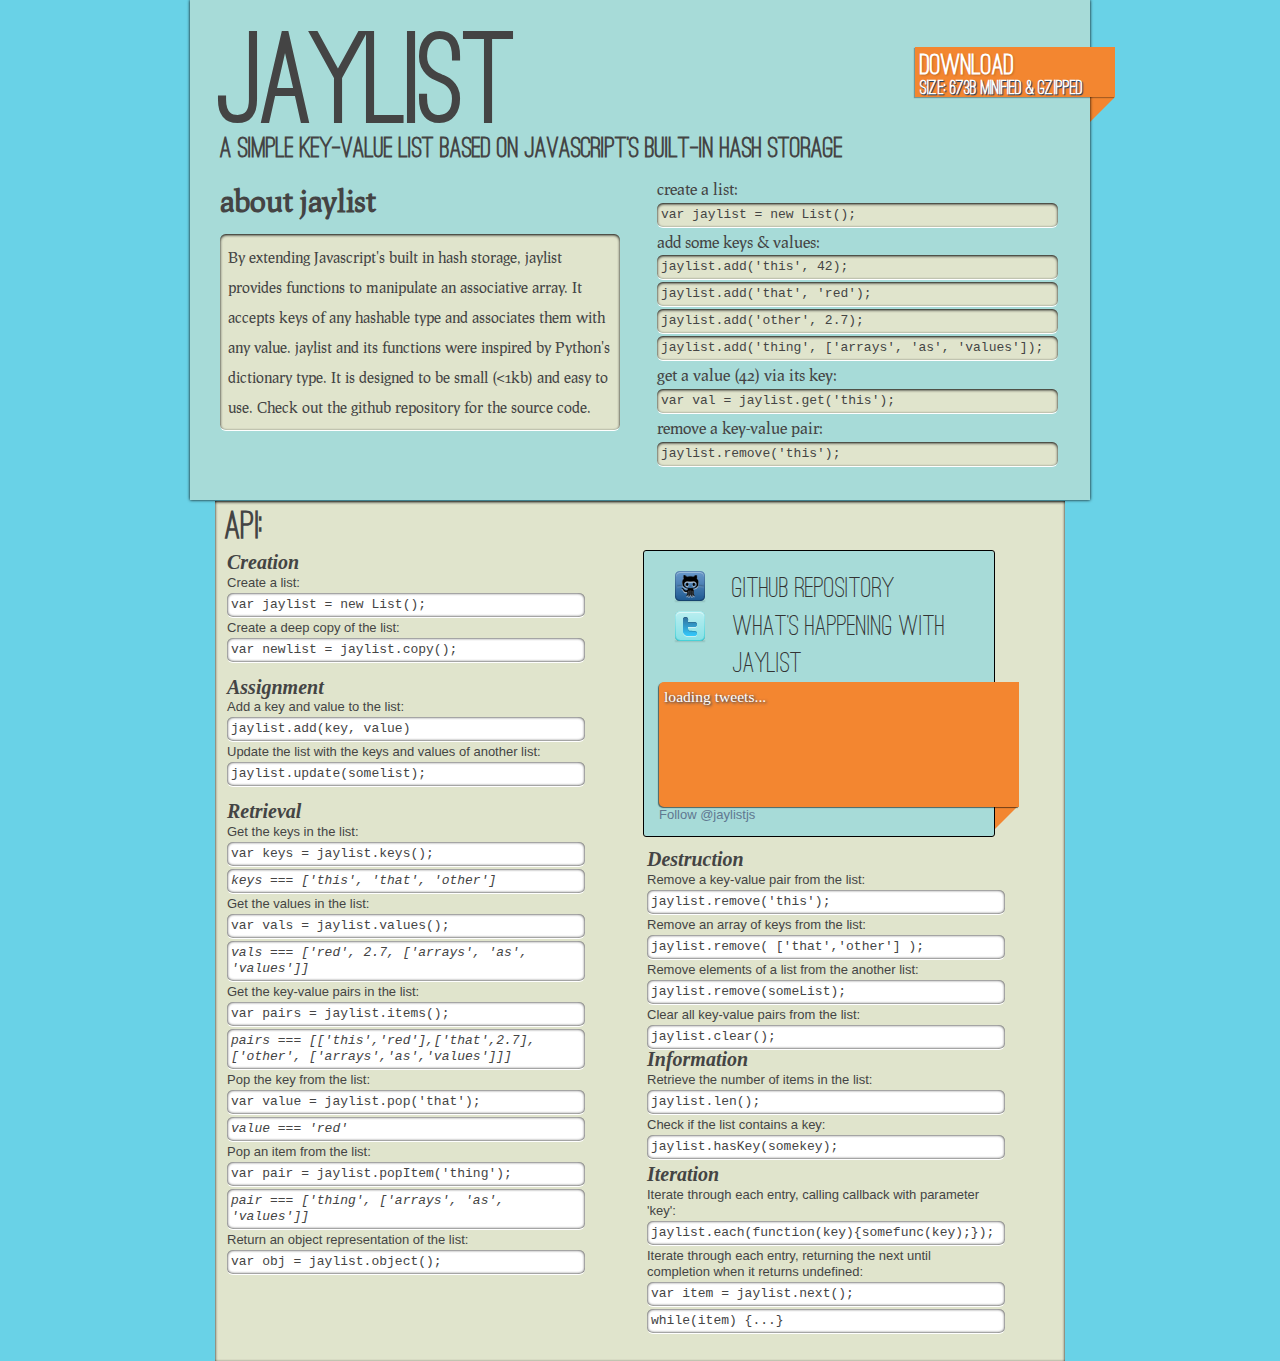
==== commit 7210a021: "updated api with extended remove() functions" ====
--- a/index.html
+++ b/index.html
@@ -49,7 +49,7 @@
 		<header>
 		    <h1>JAYLIST</h1>
 		    <h2>A SIMPLE KEY-VALUE LIST BASED ON JAVASCRIPT's BUILT-IN HASH STORAGE</h2>
-		    <a href="http://github.com/benbscholz/jaylist/archives/master/"><div class="rectangle"><h2>DOWNLOAD</h2><h3>SIZE: 605B MINIFIED &amp; GZIPPED</h3></div></a>
+		    <a href="http://github.com/benbscholz/jaylist/archives/master/"><div class="rectangle"><h2>DOWNLOAD</h2><h3>SIZE: 673B MINIFIED &amp; GZIPPED</h3></div></a>
             <div class="triangle-r"></div>
 		</header>
 
@@ -137,6 +137,10 @@
                 <h3>Destruction</h3>
                 <p>Remove a key-value pair from the list:</p>
                 <code>jaylist.remove('this');</code>
+                <p>Remove an array of keys from the list:</p>
+                <code>jaylist.remove( ['that','other'] );</code>
+                <p>Remove elements of a list from the another list:</p>
+                <code>jaylist.remove(someList);</code>
                 <p>Clear all key-value pairs from the list:</p>
                 <code>jaylist.clear();</code>
             </section>
--- a/css/style.css
+++ b/css/style.css
@@ -242,7 +242,7 @@
 
 #api {
     width: 850px;
-    height: 780px;
+    height: 860px;
     margin-top: 284px;
     margin-right: auto;
     margin-left: auto;
@@ -300,15 +300,15 @@
 }
 
 #destruction {
-    margin-top: -400px;
+    margin-top: -440px;
 }
 
 #information {
-    margin-top: -275px;
+    margin-top: -240px;
 }
 
 #iteration {
-    margin-top: -150px;
+    margin-top: -125px;
 }
 
 #social {
